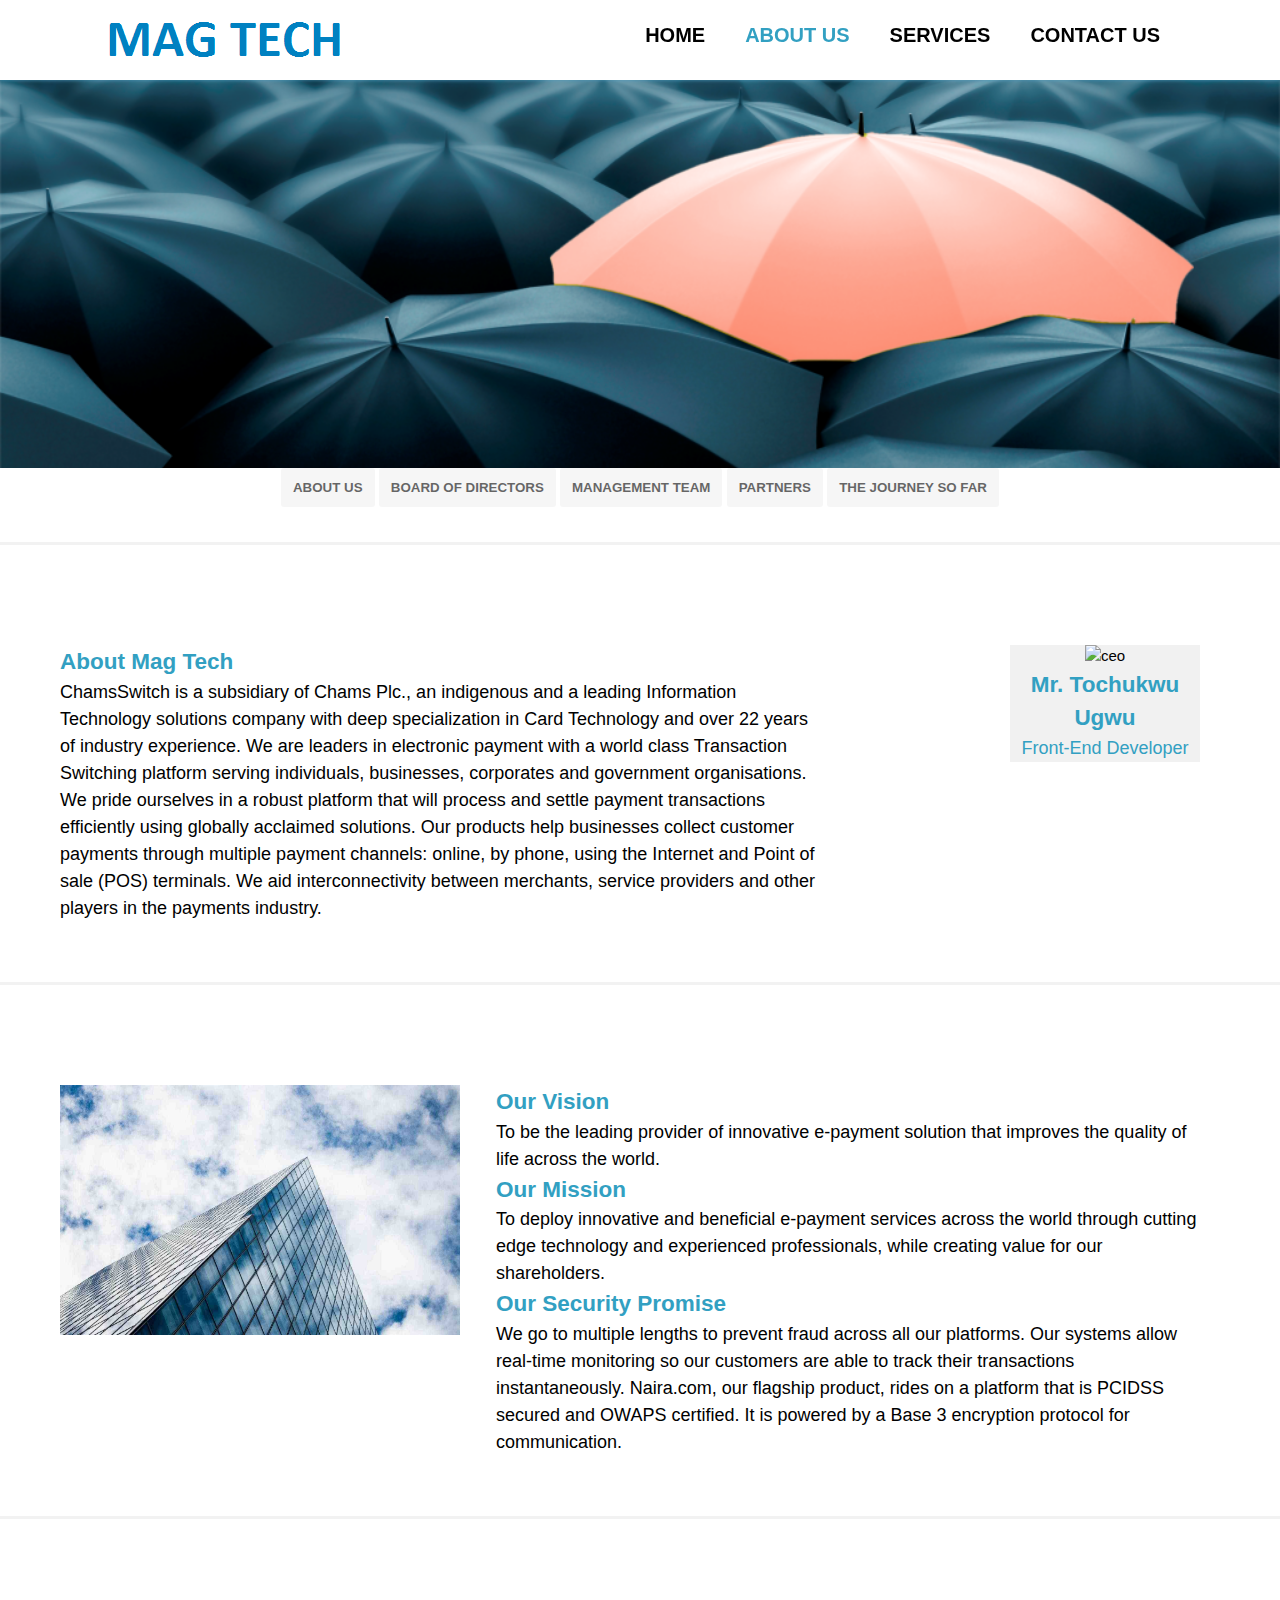
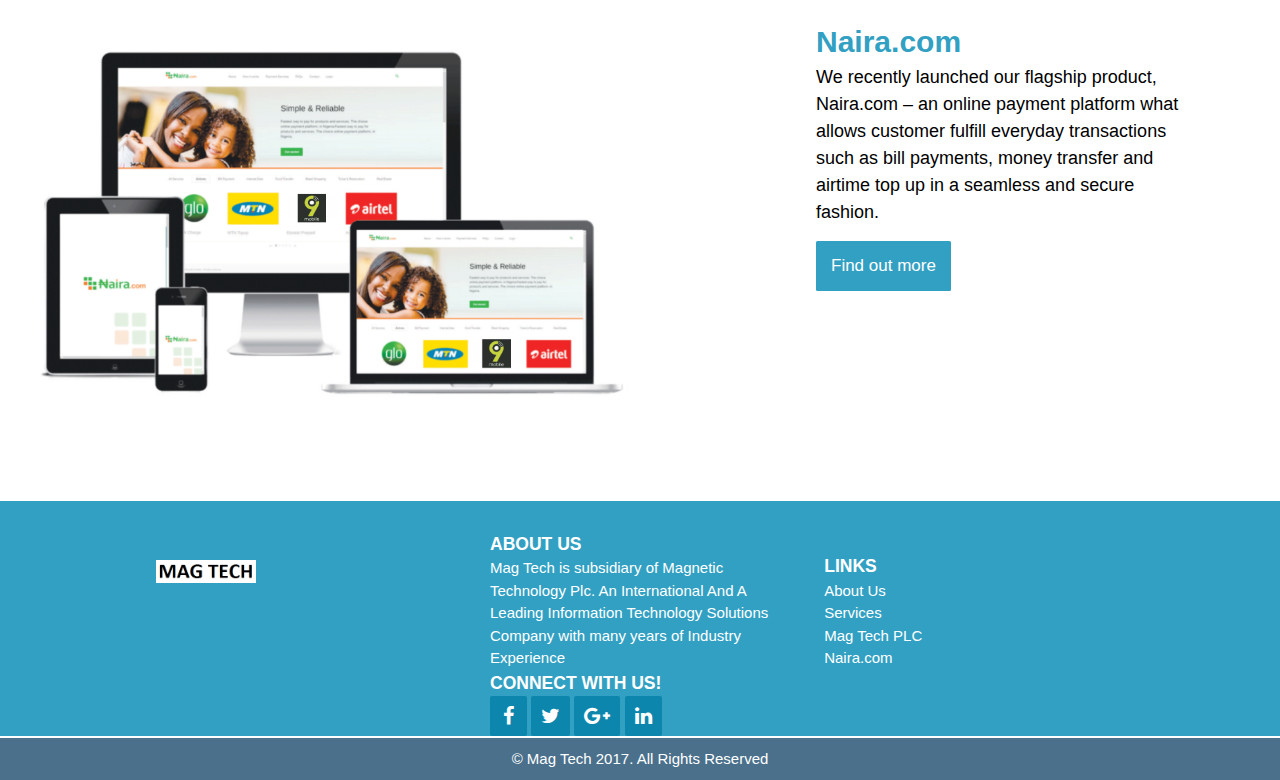
==== about.html @ 2d6123d6 "Add files via upload" ====
<!DOCTYPE html>
<html>
<head>
	<meta charset="utf-8">
	<meta name="viewport" content="width, initial-scale = 1">
	<meta name="author" content="Ugwu Kelvin Tochukwu aka Code_tochi">
	<title>MAG TECH</title>
	<link rel="stylesheet" href="./css/style.css">
	<link rel="stylesheet" href="./css/font-awesome.min.css">
	<style>
		.currentAbout{
		color:#32a0c2;
		font-weight: bold;
			}
	</style>
</head>
<body>
	<header>
		<a href="index.php" id="logo"></a>			
			<nav>
				<ul>
					<li><a class="currentHome" href="index.php">home</a></li>
					<li><a class="currentAbout" href="about.php">about us</a></li>
					<li><a class="currentServices" href="services.php">services</a></li>
					<li><a class="currentContact" href="contact.php">contact us</a></li>
				</ul>
			</nav>			
	</header>
	<section id="about_showcase"></section>
	<div id="btnabt">
		<a href="about.php"><button class="btnabt">about us</button></a>
		<a href="boad-of-directors.php"><button class="btnabt">board of directors</button></a>
		<a href="management-team.php"><button class="btnabt">management team</button></a>
		<a href="partners.php"><button class="btnabt"> partners</button></a>
		<a href="the-journey-so-far.php"><button class="btnabt">the journey so far</button></a>
	</div>
	<div class="container">
		<section class="hist">
			<h2>About Mag Tech</h2>
			<p>
				ChamsSwitch is a subsidiary of Chams Plc., an indigenous and a leading Information Technology solutions company with deep specialization in Card Technology and over 22 years of industry experience. We are leaders in electronic payment with a world class Transaction Switching platform serving individuals, businesses, corporates and government organisations.
				We pride ourselves in a robust platform that will process and settle payment transactions efficiently using globally acclaimed solutions. Our products help businesses collect customer payments through multiple payment channels: online, by phone, using the Internet and Point of sale (POS) terminals. We aid interconnectivity between merchants, service providers and other players in the payments industry.
			</p>
		</section>

		<section class="ceo">
			<img src="img/Code_tochi.jpg" alt="ceo">
			<h2>Mr. Tochukwu Ugwu</h2>
			<p>Front-End Developer</p>
		</section>
	</div>

	<div></div>
	<div class="container">
		<section class="mission">
			<img src="img/architect.jpg">
		</section>
		<section class="vision">			
 			<h2>Our Vision</h2>

			<p>
				To be the leading provider of innovative e-payment solution that improves the quality of life across the world.
			</p> 
 			<h2>Our Mission</h2>

			<p>
				To deploy innovative and beneficial e-payment services across the world through cutting edge technology and experienced professionals, while creating value for our shareholders.
			</p> 
 			<h2>Our Security Promise</h2>
			<p>
				We go to multiple lengths to prevent fraud across all our platforms. Our systems allow real-time monitoring so our customers are able to track their transactions instantaneously. Naira.com, our flagship product, rides on a platform that is PCIDSS secured and OWAPS certified. It is powered by a Base 3 encryption protocol for communication.
			</p>
		</section>
	</div>
	<div class="container">
		<section class="correct">
			<img src="img/correction.png">
		</section>
		<section class="naija">
			
			<h1>Naira.com</h1>
			<p>
				We recently launched our flagship product, Naira.com – an online payment platform what allows customer fulfill everyday transactions such as bill payments, money transfer and airtime top up in a seamless and secure fashion.
			</p>

			<button class="btn">Find out more</button>
		</section>
		
	</div>
<div class="chanel">
		<div class="sub-chanel">
			<img class="logo" src="img/man-service.png">
		</div>
		<div class="sub-chanel">
			<h3>about us</h3>
			<p>Mag Tech is subsidiary of Magnetic Technology Plc. An International And A Leading Information Technology Solutions Company with many years of Industry Experience</p> 
		</div>
		<div  class="sub-chanel">
			<h3>links</h3>
			<a href="about.html">About Us</a><br>
			<a href="services.html">Services</a><br>
			<a href="index.html">Mag Tech PLC</a><br>
			<a href="#">Naira.com</a><br>
		</div>
		<div id="soc" class="sub-chanel">
			<h3>connect with us!</h3>
	
			<span class="social-icons"><i class="fa fa-facebook fa-1x"></i></span>
			<span class="social-icons"><i class="fa fa-twitter fa-1x"></i></span>
			<span class="social-icons"><i class="fa fa-google-plus fa-1x"></i></span>
			<span class="social-icons"><i class="fa fa-linkedin fa-1x"></i></span>
		</div>		
	</div>
	<footer>		
		<p>&copy; Mag Tech 2017. All Rights Reserved</p>				
	</footer>	
</body>
</html>
---- css/style.css ----
*{
	margin: 0;
	padding: 0;
}

body{
	width: 100%;
	font: 15px/1.5 Calibri, Arial, Helvetica, sans-serif;


}
/*Header*/

#logo{
	float: left;
	width: 250px;
	height: 60px;
	background: url(../img/logo.png) no-repeat center;
	padding-left: 200px;
}

header{
	background: #ffffff;
	position: fixed;
	padding-top: 10px;
	min-height: 60px;
	box-shadow: 0 1px 3px rgba(77,157,192,.6);
	width: 100%;
	top:0;
	left:0;
	z-index: 100;
}
header a{
	color: #000;
	text-decoration: none;
	text-transform: uppercase;
	font-size: 20px;
	font-weight: bold;
	-moz-transition: all 0.5s;
	transition: all .5s;

}
header li{
	float: left;
	display: inline;
	padding: 0 20px 0 20px;
}
header #branding{
	float: left;
}
header #branding h1{
	margin:0;
}
header nav {
	float:right;
	height: 60px;
	padding: 10px 100px 0 0;
}

header a:hover{
	color:#cccccc;
	font-weight: bold;
}
.contain{
	width: 100%;
	margin: auto;
	overflow: hidden;

}

.container{
	width: 100%;
	margin: auto;
	overflow: hidden;
	margin-bottom: 60px;
	border-top: #f2f2f2 3px solid;
	
}		

/*showcase*/

#showcase {
	min-height: 400px;
	background: url(../img/3.jpg) no-repeat center;
	background-size: cover;
	text-align: center;
	color: #fff;	
	margin-top: 68px;
}
#showcase h1{
	margin-top: 100px;
	font-size: 55px;
	margin-bottom: 10px;
}

#showcase p{
	font-size: 20px;
}

.btn{
	padding: 15px;
	background: #32a0c2;
	border: none;
	border-radius: 1.5px;
	color: #fff;
	font-size: 17px;
	-moz-transition: all .5s;
	transition: all .5s;
}

.btn:hover{
	background: #4A708B;
	padding: 15px;
	border: none;
	border-radius: 1.5px;
	color: #fff;
	font-size: 17px;
	cursor: pointer;
}
.btn{
	margin-top: 15px;
}




.abt{
	margin: 10px 0 30px 0;
	text-align: center;
}
.abt p{
	padding: 0 36% 0 36%;
	font-family: tahoma;
	font-size: 16px;
}
.abt h2, .serv h2{
	color: #32a0c2;
	font-size: 35px;
}

.serv {
	background-color: #f4f5f6;
	text-align: center;
}
.sub-serv1{
	display: inline-block;
	padding: 2%;
}
.chanel{
	background: #32a0c2;
	text-align: center;
	color: #fff;
	min-height: 159px !important;
	padding-top: 30px;
	
}
.sub-chanel{
	display: inline-block;
	padding: 0 15px 0 15px; 
	width: 300px;
	text-align: left;
	margin-bottom: auto;
}
.chanel .logo{
	width: 100px;
	margin-bottom: 80px;
}
.chanel a{

	text-decoration: none;
	color: #fff;
}
.chanel h3{
	text-transform: uppercase;
	text-align: top;
}
.chanel .social{
	width: 40px;
	height: 40px;

}
footer{
	padding: 10px;
	color: #ffffff;
	background-color: #4A708B;
	text-align: center;
	border-top: #fff 2px solid;
}

/*Social Icons*/
.social-icons{
	height: 45px !important;
	
}
.fa{
	background-color: #0c86ad;
	min-width: 17px;
	cursor: pointer;
	border-radius: 2px;
	text-align: center;
	-moz-transition: all 0.5s;
	transition: all 0.5s;
}
.fa:hover{
	background-color: #fff;
	color: #0c86ad;
}
.social-icons i{
	font-size: 20px;
	padding: 10px;
}


/*About page*/

#about_showcase{
	min-height: 400px;
	background: url(../img/about.png) no-repeat center;
	background-size: cover;
	text-align: center;
	margin-top: 68px;
}
#btnabt{
	text-align: center;
	margin-bottom: 35px;
}

.btnabt{
	padding: 12px;
	text-transform: uppercase;
	font-weight: bold;
	background: #f1f1f1;
	border-radius: 3px;
	cursor: pointer;
	border-style: none;	
	color: #000;
	opacity: .6;
}
.btnabt:hover{
	color: #32a0c2;
}

.hist, .ceo, .mission, .vision, .naija, .correct{
	display: inline-block;
}
.hist{
	float: left;
	width: 60%;
	margin-left: 60px;
}
.ceo{
	float: right;
	margin-right: 80px; 
	text-align: center;
	background:  #f1f1f1;
	width: 190px; 

}
.ceo img{
	 width: 190px; 
	 height: 250px;
	 /*margin-bottom: 0;*/
}
.container p {
	font-size: 18px;
}
.ceo h2, .hist h2, .ceo p, .vision h2, .mission h2, .naija h1{
	color: #32a0c2;
}
.mission{
	float: left;
	width: 400px;
}
.mission img{
	width: 400px;
	height: 250px;
	margin-left: 60px;
}
.vision{
	float: right;
	width: 55%;
	text-align: left;
	margin-right: 80px;
}
.naija{
	float: right;
	width: 30%;
	margin-right: 80px;
	text-align: left;
}
.correct{
	width: 55%;
}
.correct img{
	width: 650px;		
}



/*Services page*/

#services_showcase{
	min-height: 400px;
	background: url(../img/services.png) no-repeat center;
	background-size: cover;
	text-align: center;
	margin-top: 68px;
}



/*Contact us page*/

section{
		margin-top: 100px;
}

input[type=text]{
    width: 440px;
    height: 47px;
    padding: 12px 20px;
    margin: 8px 0;
    display: inline-block;
    border: 1px solid #efeff0;
    background: #efeff0;
    border-radius: 1px;
    box-sizing: border-box;
    outline: none;
}

input[type=submit] {
	width: 89px;
	height: 43px;
	border: 2px solid #e5e5e5;
	background-color: #efefef;
	color: #000;
	font-weight: bold;
	margin: 8px 0;
	border-radius: 3px;
	cursor: pointer;
}


textarea {
    width: 440px;
    height: 200px;
    padding: 12px 20px;
    box-sizing: border-box;
    border: 1px solid #efeff0;
    background: #efeff0;
    border-radius: 1px;
    resize: none;
}

.cphone, .cform{
		display: inline-block;
		padding: 0 80px 0 80px;
}
.cphone{
		float: left;
}
.cform{
		float: right;
}
	.cphone h2, .cform h2{
		color: #32a0c2;
}


/*board of directors*/
.team img{
	 width: 190px; 
	 height: 250px;
}	 

.bodirectors section{
	display: inline-block;
	float: left;
	margin-left: 80px; 
	text-align: center;
	background:  #f1f1f1;
	width: 190px;
	box-shadow: 0 1px 3px 1px rgba(77,157,192,.6);
	color: #32a0c2;
}

 .bodhead h2{
	text-align: center;
	color: #4D9CC0;
}
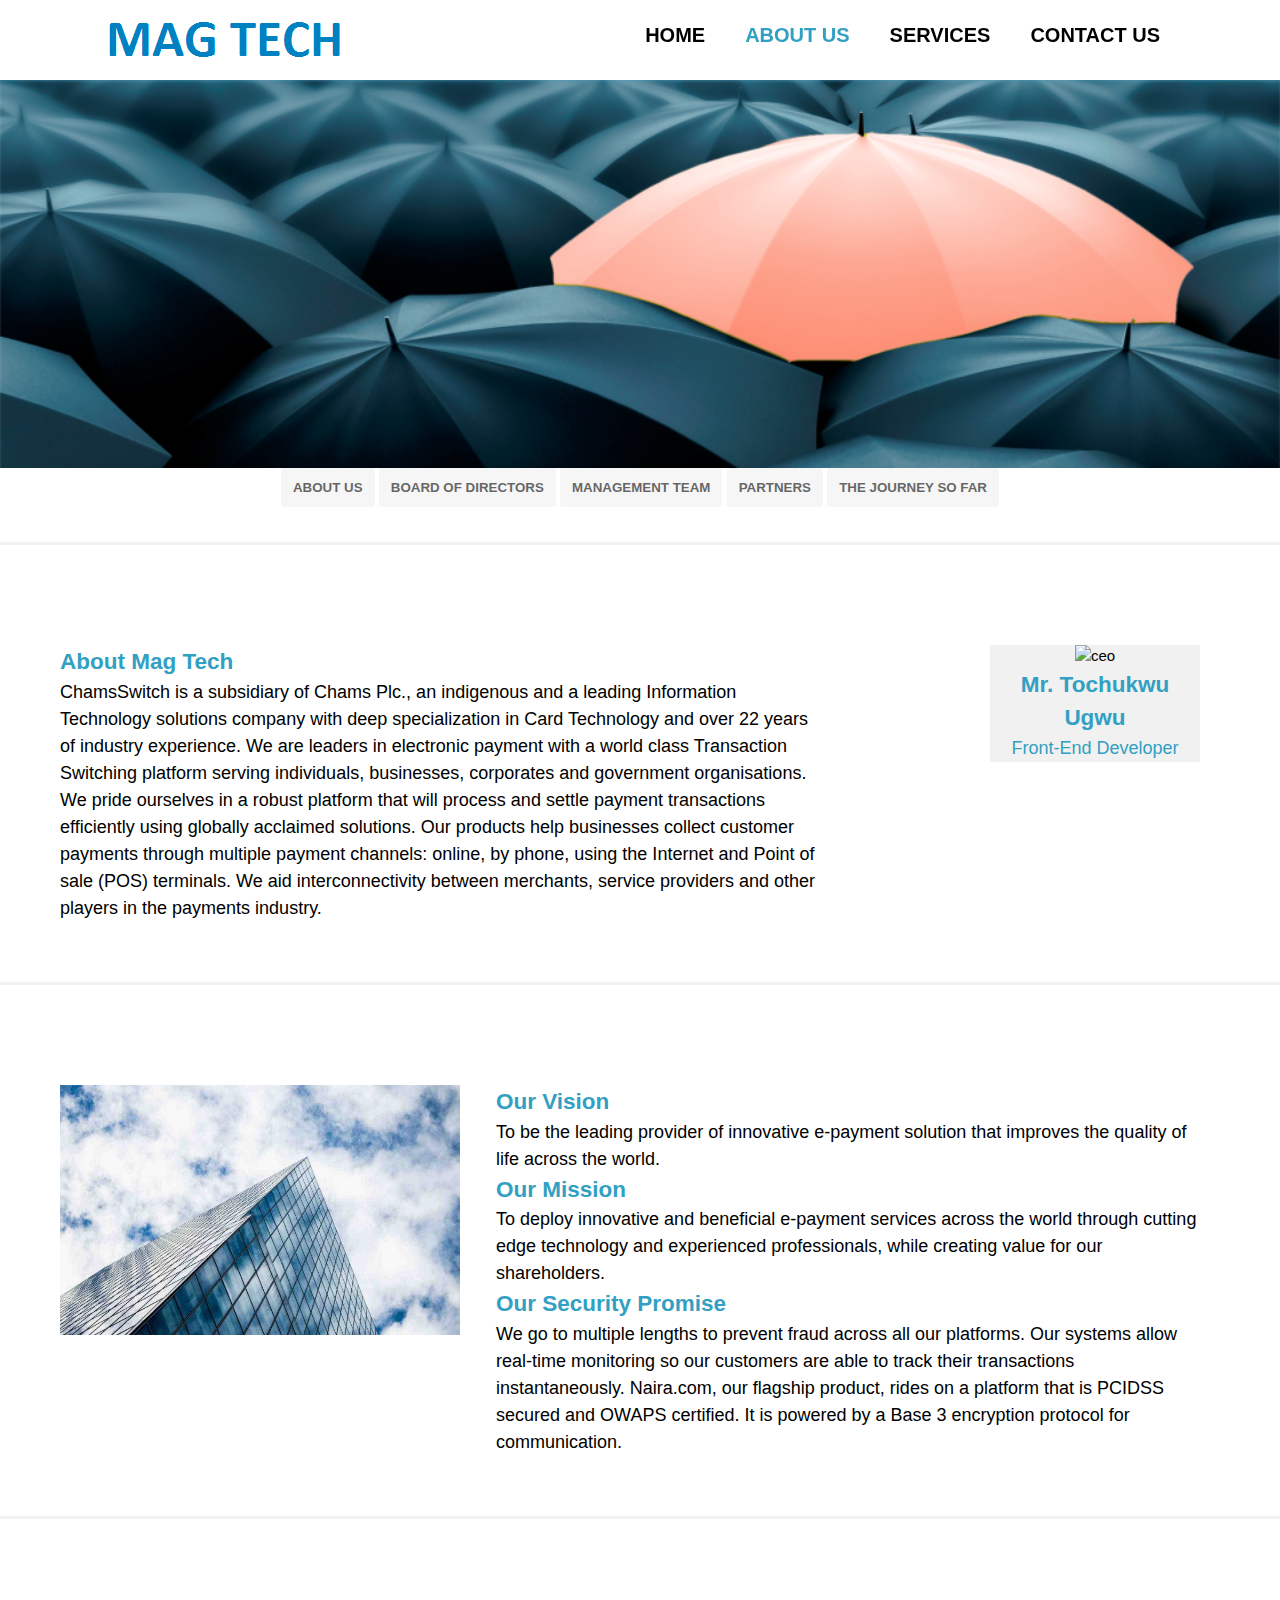
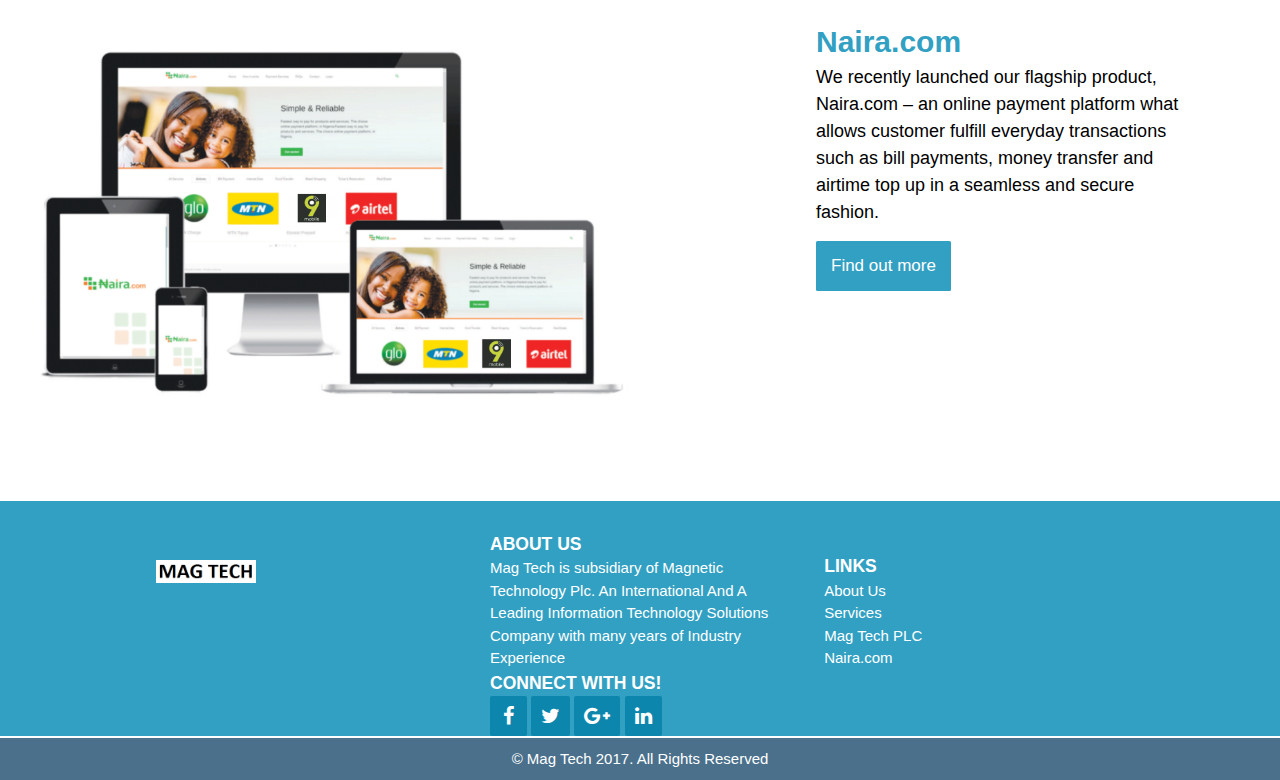
==== commit 4e5fc8a2: "Update about.html" ====
--- a/about.html
+++ b/about.html
@@ -19,20 +19,20 @@
 		<a href="index.php" id="logo"></a>			
 			<nav>
 				<ul>
-					<li><a class="currentHome" href="index.php">home</a></li>
-					<li><a class="currentAbout" href="about.php">about us</a></li>
-					<li><a class="currentServices" href="services.php">services</a></li>
-					<li><a class="currentContact" href="contact.php">contact us</a></li>
+					<li><a class="currentHome" href="index.html">home</a></li>
+					<li><a class="currentAbout" href="about.html">about us</a></li>
+					<li><a class="currentServices" href="services.html">services</a></li>
+					<li><a class="currentContact" href="contact.html">contact us</a></li>
 				</ul>
 			</nav>			
 	</header>
 	<section id="about_showcase"></section>
 	<div id="btnabt">
-		<a href="about.php"><button class="btnabt">about us</button></a>
-		<a href="boad-of-directors.php"><button class="btnabt">board of directors</button></a>
-		<a href="management-team.php"><button class="btnabt">management team</button></a>
-		<a href="partners.php"><button class="btnabt"> partners</button></a>
-		<a href="the-journey-so-far.php"><button class="btnabt">the journey so far</button></a>
+		<a href="about.html"><button class="btnabt">about us</button></a>
+		<a href="boad-of-directors.html"><button class="btnabt">board of directors</button></a>
+		<a href="management-team.html"><button class="btnabt">management team</button></a>
+		<a href="partners.html"><button class="btnabt"> partners</button></a>
+		<a href="the-journey-so-far.html"><button class="btnabt">the journey so far</button></a>
 	</div>
 	<div class="container">
 		<section class="hist">
@@ -44,7 +44,7 @@
 		</section>
 
 		<section class="ceo">
-			<img src="img/Code_tochi.jpg" alt="ceo">
+			<img src="../img/Code_tochi.jpg" alt="ceo">
 			<h2>Mr. Tochukwu Ugwu</h2>
 			<p>Front-End Developer</p>
 		</section>
@@ -74,7 +74,7 @@
 	</div>
 	<div class="container">
 		<section class="correct">
-			<img src="img/correction.png">
+			<img src="/img/correction.png">
 		</section>
 		<section class="naija">
 			
@@ -115,4 +115,4 @@
 		<p>&copy; Mag Tech 2017. All Rights Reserved</p>				
 	</footer>	
 </body>
-</html>+</html>
--- a/css/style.css
+++ b/css/style.css
@@ -253,7 +253,7 @@
 	margin-right: 80px; 
 	text-align: center;
 	background:  #f1f1f1;
-	width: 190px; 
+	width: 210px; 
 
 }
 .ceo img{
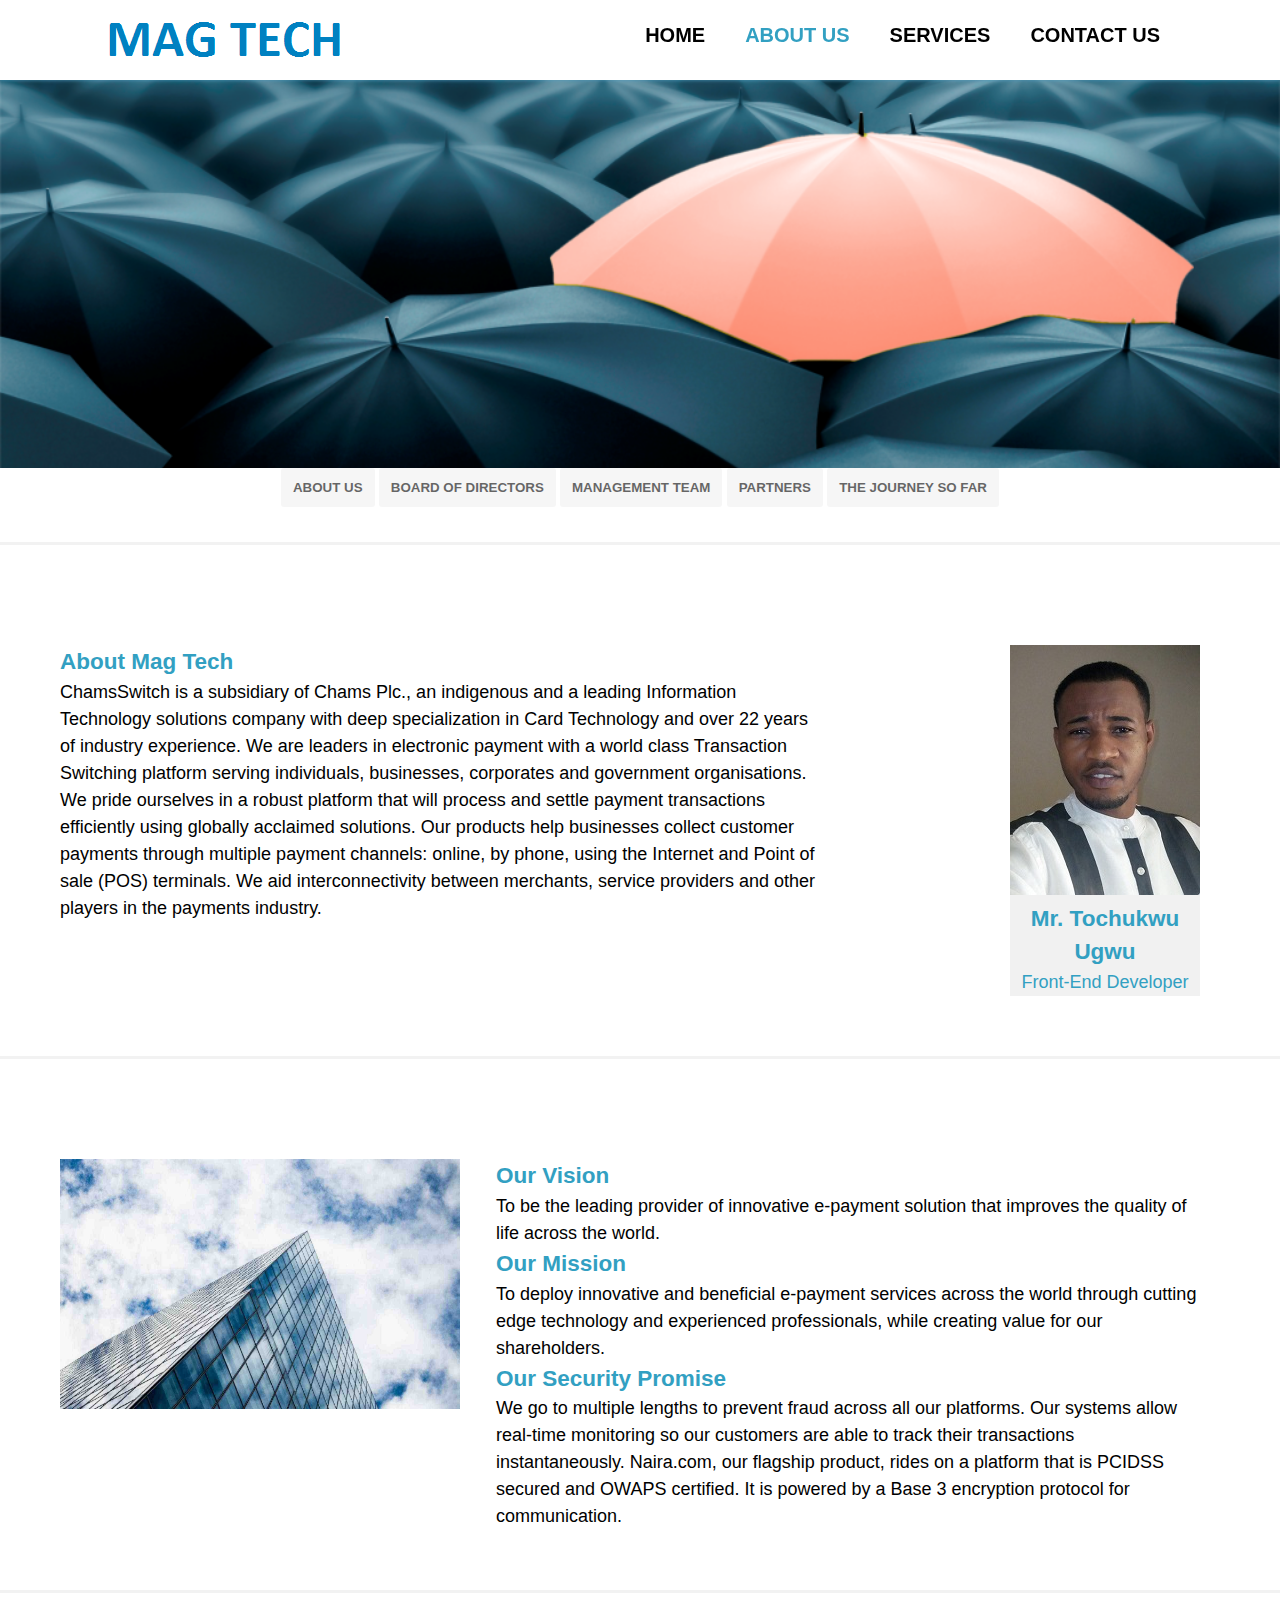
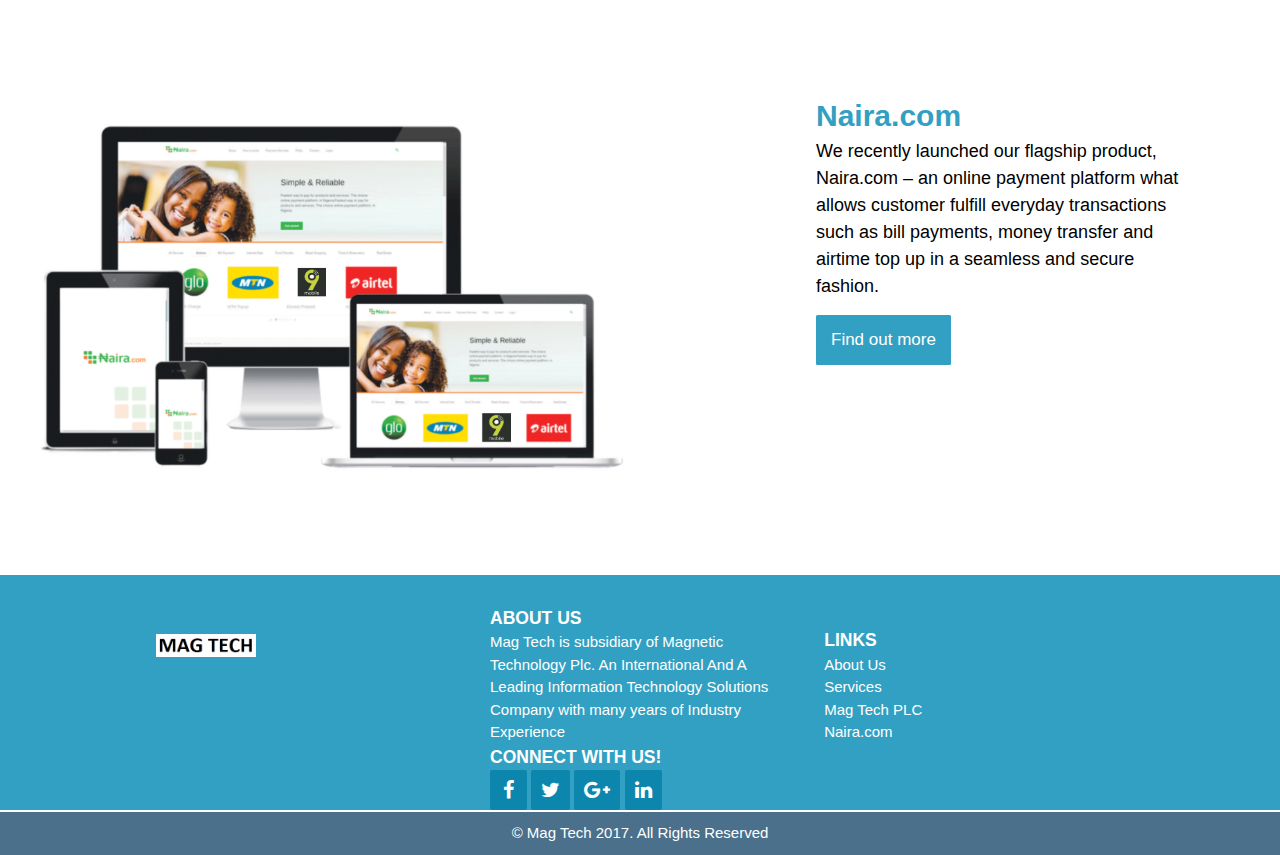
==== commit b568f1e2: "Update about.html" ====
--- a/about.html
+++ b/about.html
@@ -44,7 +44,7 @@
 		</section>
 
 		<section class="ceo">
-			<img src="../img/Code_tochi.jpg" alt="ceo">
+			<img src="img/Code_tochi.jpg" alt="ceo">
 			<h2>Mr. Tochukwu Ugwu</h2>
 			<p>Front-End Developer</p>
 		</section>
--- a/css/style.css
+++ b/css/style.css
@@ -253,7 +253,7 @@
 	margin-right: 80px; 
 	text-align: center;
 	background:  #f1f1f1;
-	width: 210px; 
+	width: 190px; 
 
 }
 .ceo img{
